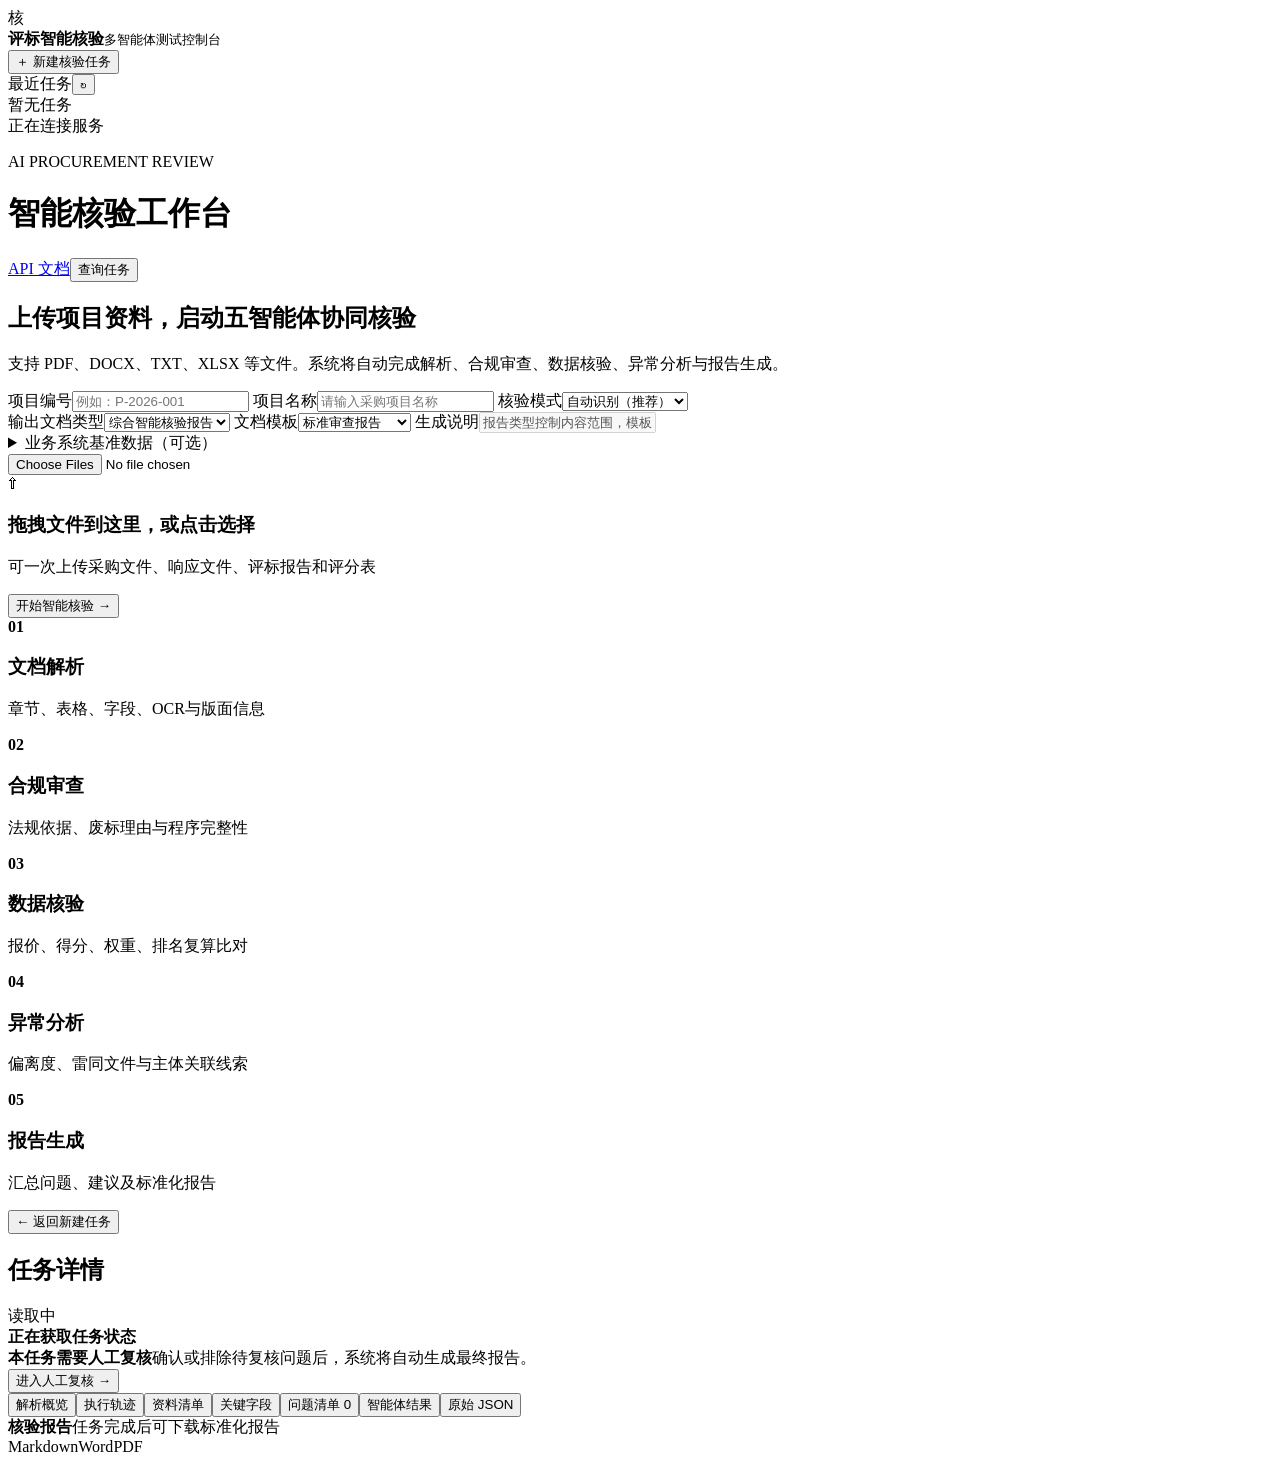
==== app/static/index.html @ 65434647 "feat: expose live LangGraph execution trace" ====
<!doctype html>
<html lang="zh-CN">
<head>
  <meta charset="utf-8">
  <meta name="viewport" content="width=device-width, initial-scale=1">
  <title>评标智能核验控制台</title>
  <link rel="stylesheet" href="/static/styles.css">
</head>
<body>
  <div class="shell">
    <aside class="sidebar">
      <div class="brand"><span class="brand-mark">核</span><div><strong>评标智能核验</strong><small>多智能体测试控制台</small></div></div>
      <button class="primary wide" id="newTaskBtn">＋ 新建核验任务</button>
      <div class="side-heading"><span>最近任务</span><button class="icon-btn" id="refreshTasks" title="刷新">↻</button></div>
      <div id="taskList" class="task-list"><div class="empty-side">暂无任务</div></div>
      <div class="side-footer"><span class="health-dot" id="healthDot"></span><span id="healthText">正在连接服务</span></div>
    </aside>

    <main class="main">
      <header class="topbar">
        <div><p class="eyebrow">AI PROCUREMENT REVIEW</p><h1>智能核验工作台</h1></div>
        <div class="top-actions"><a href="/docs" target="_blank" class="ghost">API 文档</a><button class="ghost" id="lookupBtn">查询任务</button></div>
      </header>

      <section id="createView" class="view active">
        <div class="intro"><h2>上传项目资料，启动五智能体协同核验</h2><p>支持 PDF、DOCX、TXT、XLSX 等文件。系统将自动完成解析、合规审查、数据核验、异常分析与报告生成。</p></div>
        <form id="uploadForm" class="panel upload-panel">
          <div class="form-grid">
            <label><span>项目编号</span><input name="project_id" id="projectId" required placeholder="例如：P-2026-001"></label>
            <label><span>项目名称</span><input name="project_name" required placeholder="请输入采购项目名称"></label>
            <label><span>核验模式</span><select name="check_type"><option value="auto">自动识别（推荐）</option><option value="full">完整核验</option><option value="compliance">仅合规审查</option><option value="data">仅数据核验</option><option value="anomaly">仅异常分析</option></select></label>
          </div>
          <div class="form-grid report-options">
            <label><span>输出文档类型</span><select name="output_type"><option>综合智能核验报告</option><option>合规审查专项报告</option><option>数据核验专项报告</option><option>异常分析专项报告</option><option>整改建议报告</option><option>标准化评标报告</option></select></label>
            <label><span>文档模板</span><select name="template_type"><option>标准审查报告</option><option>简版管理层报告</option><option>详细审查报告</option><option>整改建议报告</option><option>标准化评标报告</option></select></label>
            <label><span>生成说明</span><input value="报告类型控制内容范围，模板控制篇幅与版式" disabled></label>
          </div>
          <details class="system-record-panel">
            <summary>业务系统基准数据（可选）</summary>
            <p>用于核对评标报告与采购业务系统记录是否一致。请填写 JSON 对象；留空则只进行文件之间的比对。</p>
            <textarea name="system_record" rows="7" spellcheck="false" placeholder='{"project_name":"某项目","tenderer":"某采购单位","budget":"120万元","price_limit":"100万元","deadline":"2026-09-15 09:30"}'>{}</textarea>
          </details>
          <div class="dropzone" id="dropzone">
            <input type="file" name="files" id="files" multiple required accept=".pdf,.docx,.txt,.md,.xlsx,.xls,.csv,.json">
            <div class="upload-icon">⇧</div><h3>拖拽文件到这里，或点击选择</h3><p>可一次上传采购文件、响应文件、评标报告和评分表</p>
            <div id="fileChips" class="file-chips"></div>
          </div>
          <div class="submit-row"><span id="formMessage"></span><button class="primary" type="submit" id="submitBtn">开始智能核验 →</button></div>
        </form>
        <div class="agent-grid">
          <article><b>01</b><h3>文档解析</h3><p>章节、表格、字段、OCR与版面信息</p></article>
          <article><b>02</b><h3>合规审查</h3><p>法规依据、废标理由与程序完整性</p></article>
          <article><b>03</b><h3>数据核验</h3><p>报价、得分、权重、排名复算比对</p></article>
          <article><b>04</b><h3>异常分析</h3><p>偏离度、雷同文件与主体关联线索</p></article>
          <article><b>05</b><h3>报告生成</h3><p>汇总问题、建议及标准化报告</p></article>
        </div>
      </section>

      <section id="resultView" class="view">
        <div class="result-head"><div><button class="back-link" id="backBtn">← 返回新建任务</button><h2 id="resultTitle">任务详情</h2><p id="resultMeta"></p></div><div id="statusBadge" class="status-badge">读取中</div></div>
        <div class="progress-panel panel"><div class="progress-top"><strong id="progressText">正在获取任务状态</strong><span id="elapsedText"></span></div><div class="progress-track"><div id="progressBar"></div></div><div id="agentSteps" class="agent-steps"></div></div>
        <section id="executionNow" class="execution-now panel"></section>
        <div id="metrics" class="metrics"></div>
        <div id="reviewEntry" class="review-entry"><div><strong>本任务需要人工复核</strong><span>确认或排除待复核问题后，系统将自动生成最终报告。</span></div><button class="primary" id="openReviewBtn">进入人工复核 →</button></div>
        <div class="tabs"><button class="active" data-tab="overview">解析概览</button><button data-tab="trace">执行轨迹</button><button data-tab="materials">资料清单</button><button data-tab="fields">关键字段</button><button data-tab="issues">问题清单 <span id="issueCount">0</span></button><button data-tab="agents">智能体结果</button><button data-tab="raw">原始 JSON</button></div>
        <div class="panel tab-content" id="tabContent"></div>
        <div class="download-bar" id="downloadBar"><strong>核验报告</strong><span>任务完成后可下载标准化报告</span><div><a id="mdDownload">Markdown</a><a id="docxDownload">Word</a><a id="pdfDownload">PDF</a></div></div>
      </section>
    </main>
  </div>
  <div class="toast" id="toast"></div>
  <script src="/static/app.js"></script>
</body>
</html>
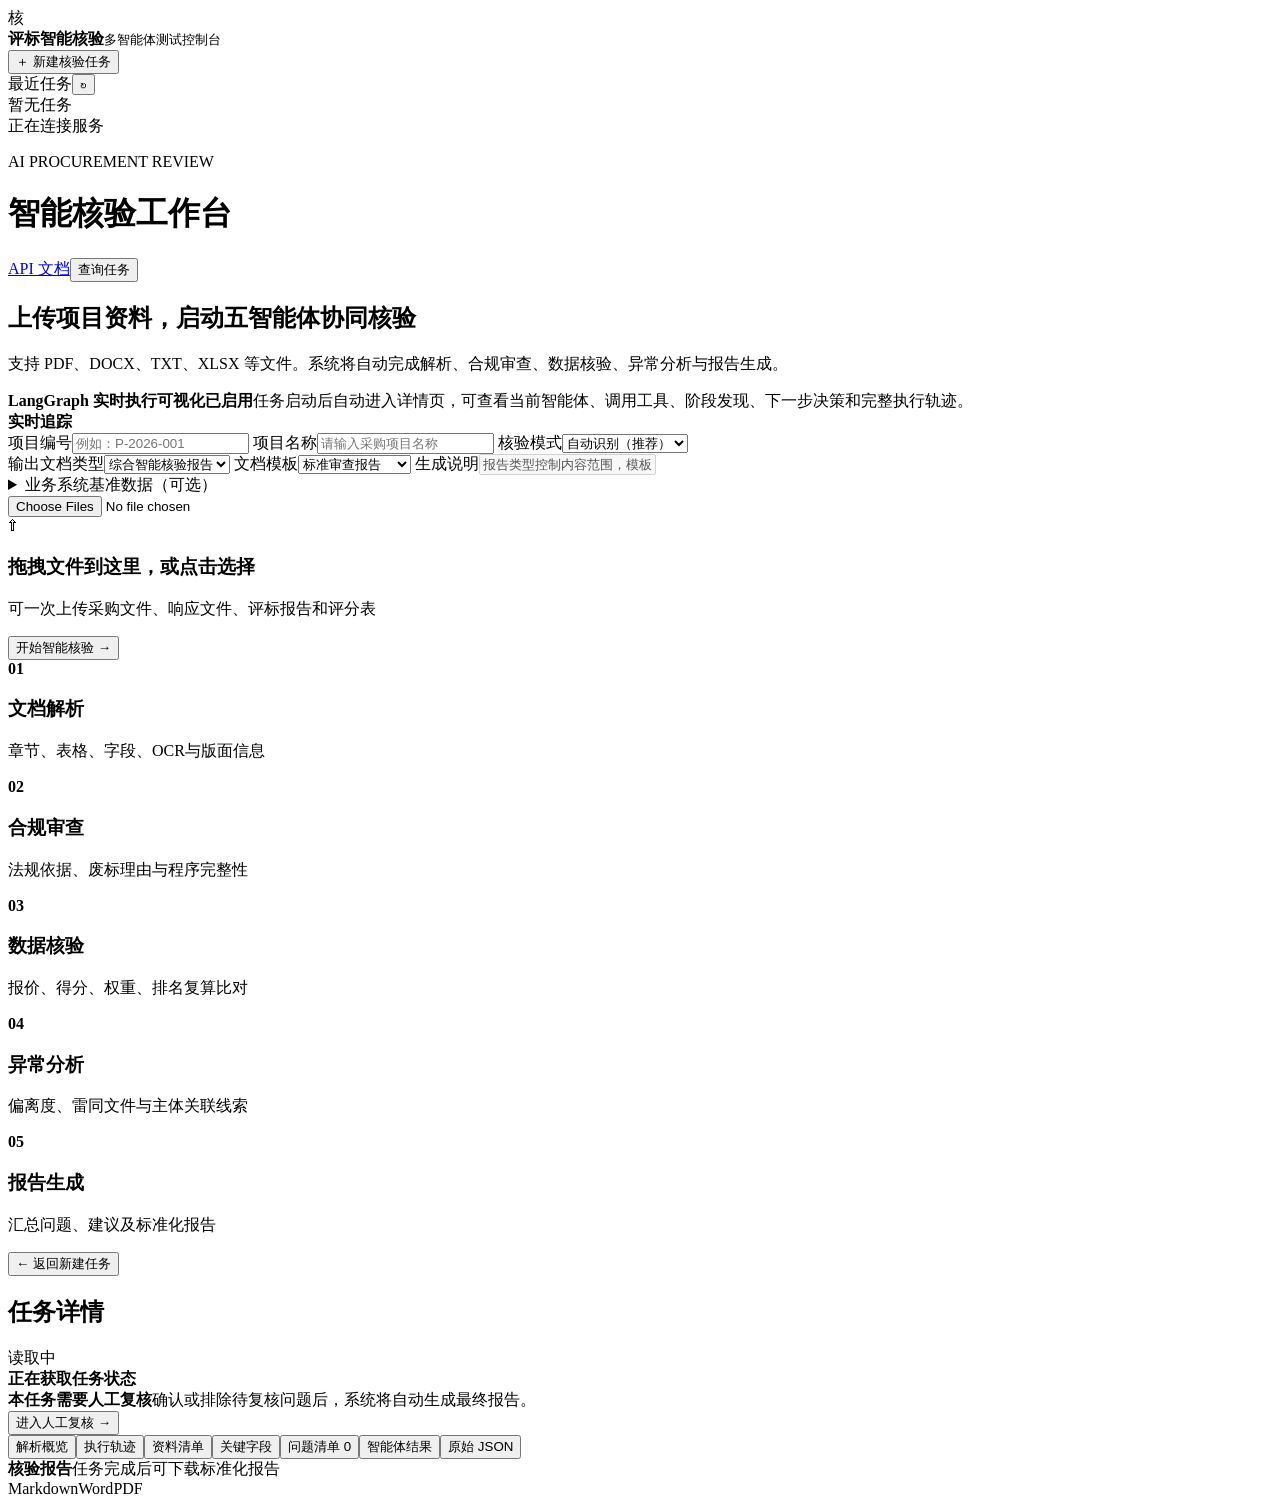
==== commit 4437796d: "fix: surface execution trace on dashboard" ====
--- a/app/static/index.html
+++ b/app/static/index.html
@@ -4,7 +4,7 @@
   <meta charset="utf-8">
   <meta name="viewport" content="width=device-width, initial-scale=1">
   <title>评标智能核验控制台</title>
-  <link rel="stylesheet" href="/static/styles.css">
+  <link rel="stylesheet" href="/static/styles.css?v=20260812-trace2">
 </head>
 <body>
   <div class="shell">
@@ -24,6 +24,7 @@
 
       <section id="createView" class="view active">
         <div class="intro"><h2>上传项目资料，启动五智能体协同核验</h2><p>支持 PDF、DOCX、TXT、XLSX 等文件。系统将自动完成解析、合规审查、数据核验、异常分析与报告生成。</p></div>
+        <div class="trace-intro panel"><div><strong>LangGraph 实时执行可视化已启用</strong><span>任务启动后自动进入详情页，可查看当前智能体、调用工具、阶段发现、下一步决策和完整执行轨迹。</span></div><b>实时追踪</b></div>
         <form id="uploadForm" class="panel upload-panel">
           <div class="form-grid">
             <label><span>项目编号</span><input name="project_id" id="projectId" required placeholder="例如：P-2026-001"></label>
@@ -69,6 +70,6 @@
     </main>
   </div>
   <div class="toast" id="toast"></div>
-  <script src="/static/app.js"></script>
+  <script src="/static/app.js?v=20260812-trace2"></script>
 </body>
 </html>
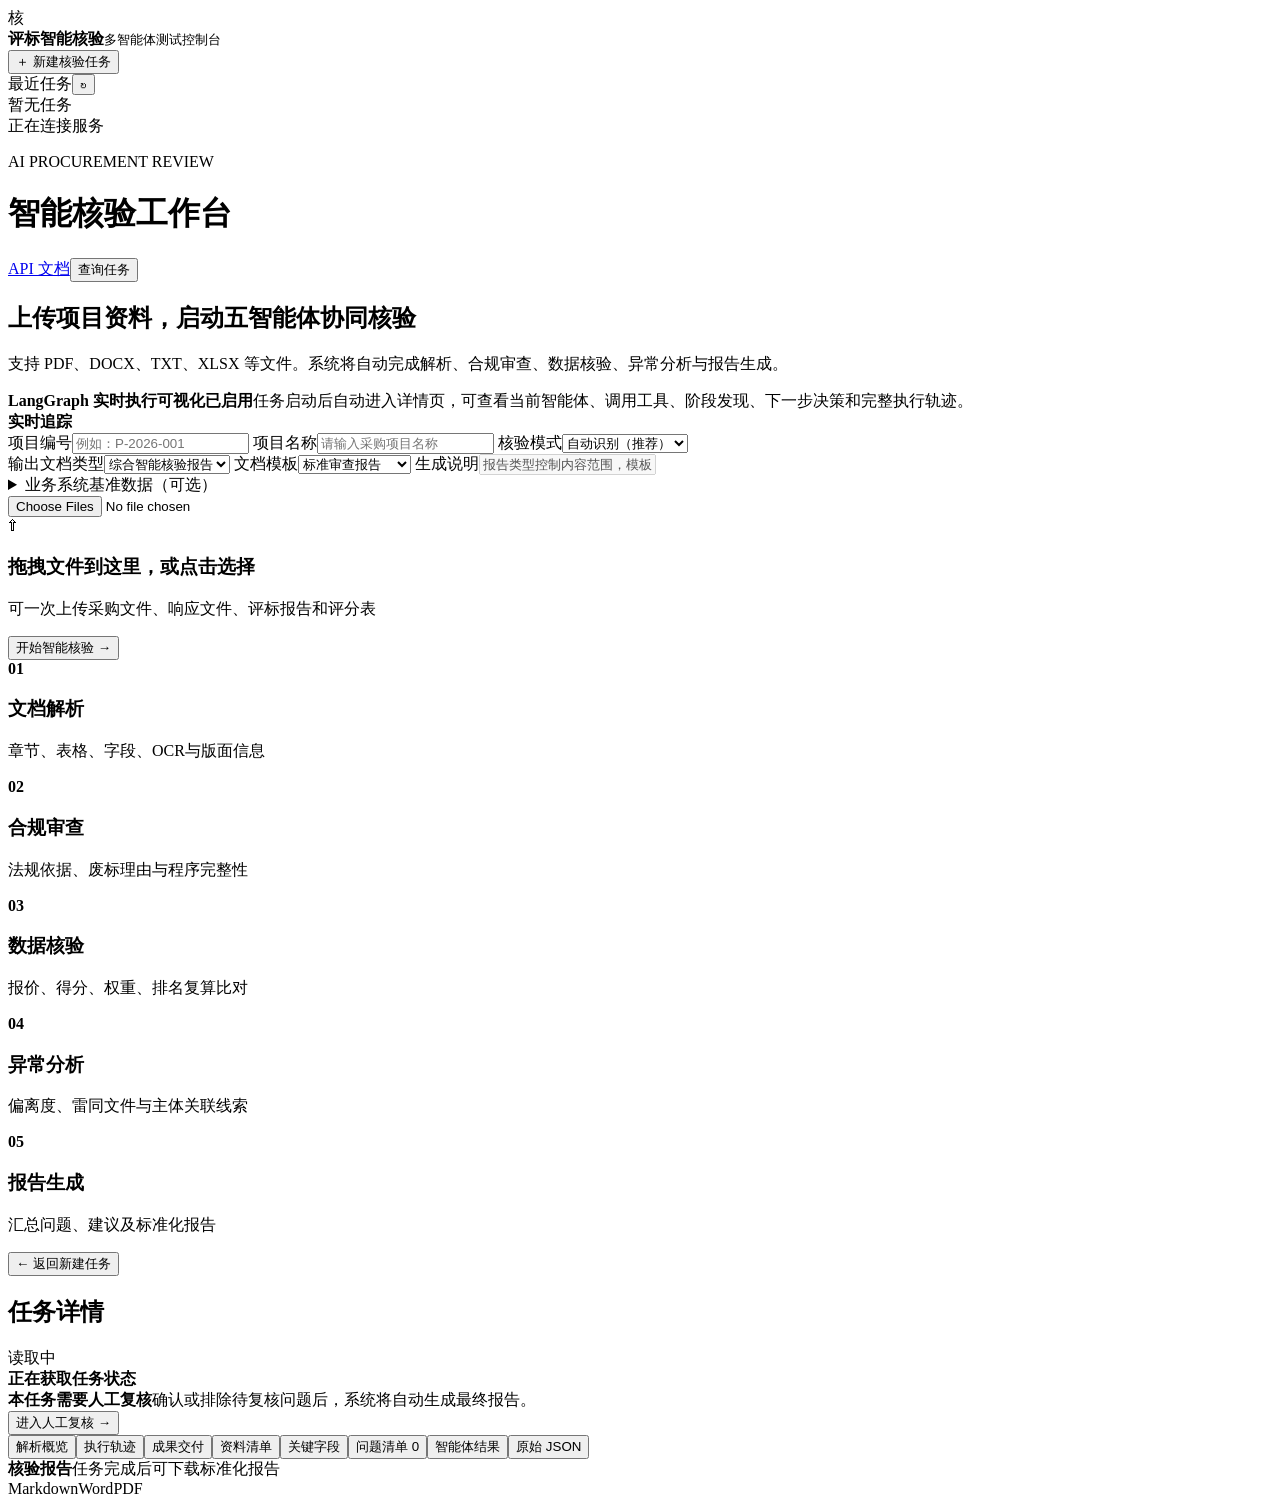
==== commit 3d86883d: "feat: expose formal task deliverables" ====
--- a/app/static/index.html
+++ b/app/static/index.html
@@ -63,7 +63,7 @@
         <section id="executionNow" class="execution-now panel"></section>
         <div id="metrics" class="metrics"></div>
         <div id="reviewEntry" class="review-entry"><div><strong>本任务需要人工复核</strong><span>确认或排除待复核问题后，系统将自动生成最终报告。</span></div><button class="primary" id="openReviewBtn">进入人工复核 →</button></div>
-        <div class="tabs"><button class="active" data-tab="overview">解析概览</button><button data-tab="trace">执行轨迹</button><button data-tab="materials">资料清单</button><button data-tab="fields">关键字段</button><button data-tab="issues">问题清单 <span id="issueCount">0</span></button><button data-tab="agents">智能体结果</button><button data-tab="raw">原始 JSON</button></div>
+        <div class="tabs"><button class="active" data-tab="overview">解析概览</button><button data-tab="trace">执行轨迹</button><button data-tab="deliverables">成果交付</button><button data-tab="materials">资料清单</button><button data-tab="fields">关键字段</button><button data-tab="issues">问题清单 <span id="issueCount">0</span></button><button data-tab="agents">智能体结果</button><button data-tab="raw">原始 JSON</button></div>
         <div class="panel tab-content" id="tabContent"></div>
         <div class="download-bar" id="downloadBar"><strong>核验报告</strong><span>任务完成后可下载标准化报告</span><div><a id="mdDownload">Markdown</a><a id="docxDownload">Word</a><a id="pdfDownload">PDF</a></div></div>
       </section>
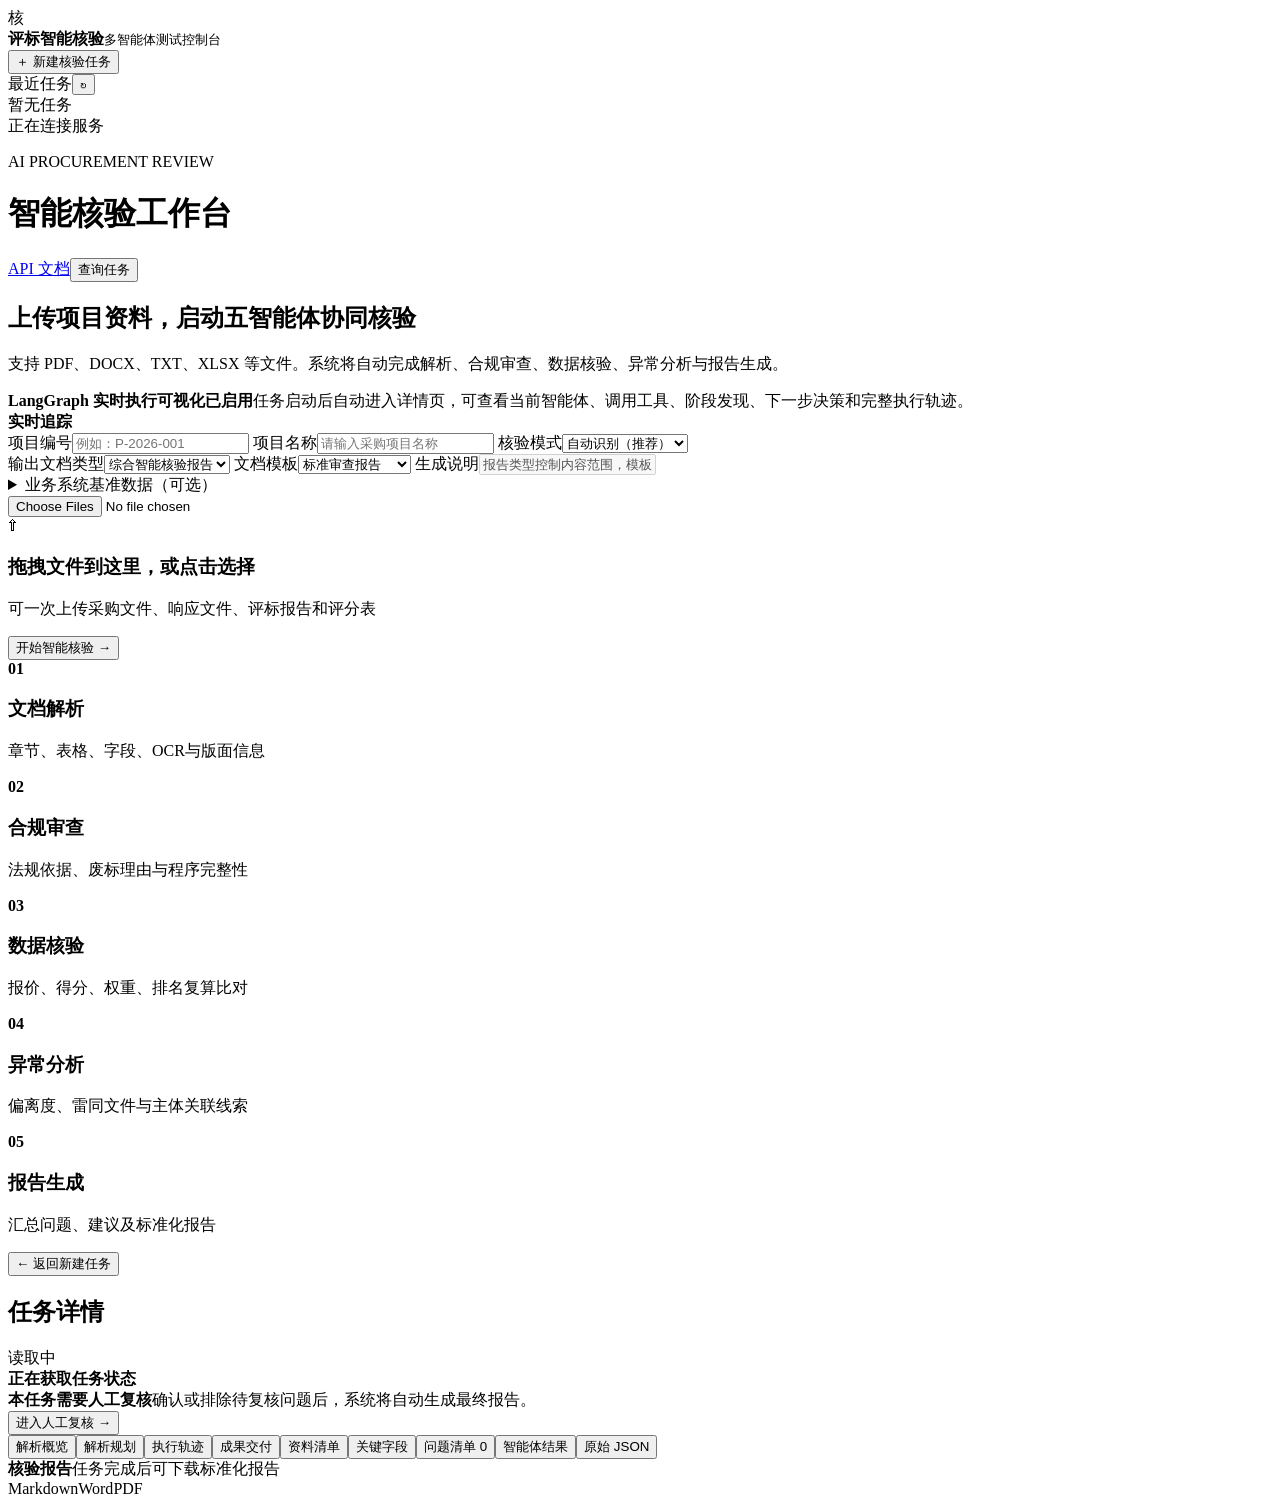
==== commit a0097235: "feat: close enterprise document parser loop" ====
--- a/app/static/index.html
+++ b/app/static/index.html
@@ -4,7 +4,8 @@
   <meta charset="utf-8">
   <meta name="viewport" content="width=device-width, initial-scale=1">
   <title>评标智能核验控制台</title>
-  <link rel="stylesheet" href="/static/styles.css?v=20260812-trace2">
+  <link rel="stylesheet" href="/static/styles.css?v=20260812-deliverables2">
+  <link rel="stylesheet" href="/static/parser.css?v=20260812-agent-parser">
 </head>
 <body>
   <div class="shell">
@@ -63,13 +64,13 @@
         <section id="executionNow" class="execution-now panel"></section>
         <div id="metrics" class="metrics"></div>
         <div id="reviewEntry" class="review-entry"><div><strong>本任务需要人工复核</strong><span>确认或排除待复核问题后，系统将自动生成最终报告。</span></div><button class="primary" id="openReviewBtn">进入人工复核 →</button></div>
-        <div class="tabs"><button class="active" data-tab="overview">解析概览</button><button data-tab="trace">执行轨迹</button><button data-tab="deliverables">成果交付</button><button data-tab="materials">资料清单</button><button data-tab="fields">关键字段</button><button data-tab="issues">问题清单 <span id="issueCount">0</span></button><button data-tab="agents">智能体结果</button><button data-tab="raw">原始 JSON</button></div>
+        <div class="tabs"><button class="active" data-tab="overview">解析概览</button><button data-tab="parser">解析规划</button><button data-tab="trace">执行轨迹</button><button data-tab="deliverables">成果交付</button><button data-tab="materials">资料清单</button><button data-tab="fields">关键字段</button><button data-tab="issues">问题清单 <span id="issueCount">0</span></button><button data-tab="agents">智能体结果</button><button data-tab="raw">原始 JSON</button></div>
         <div class="panel tab-content" id="tabContent"></div>
         <div class="download-bar" id="downloadBar"><strong>核验报告</strong><span>任务完成后可下载标准化报告</span><div><a id="mdDownload">Markdown</a><a id="docxDownload">Word</a><a id="pdfDownload">PDF</a></div></div>
       </section>
     </main>
   </div>
   <div class="toast" id="toast"></div>
-  <script src="/static/app.js?v=20260812-trace2"></script>
+  <script src="/static/app.js?v=20260812-deliverables2"></script>
 </body>
 </html>
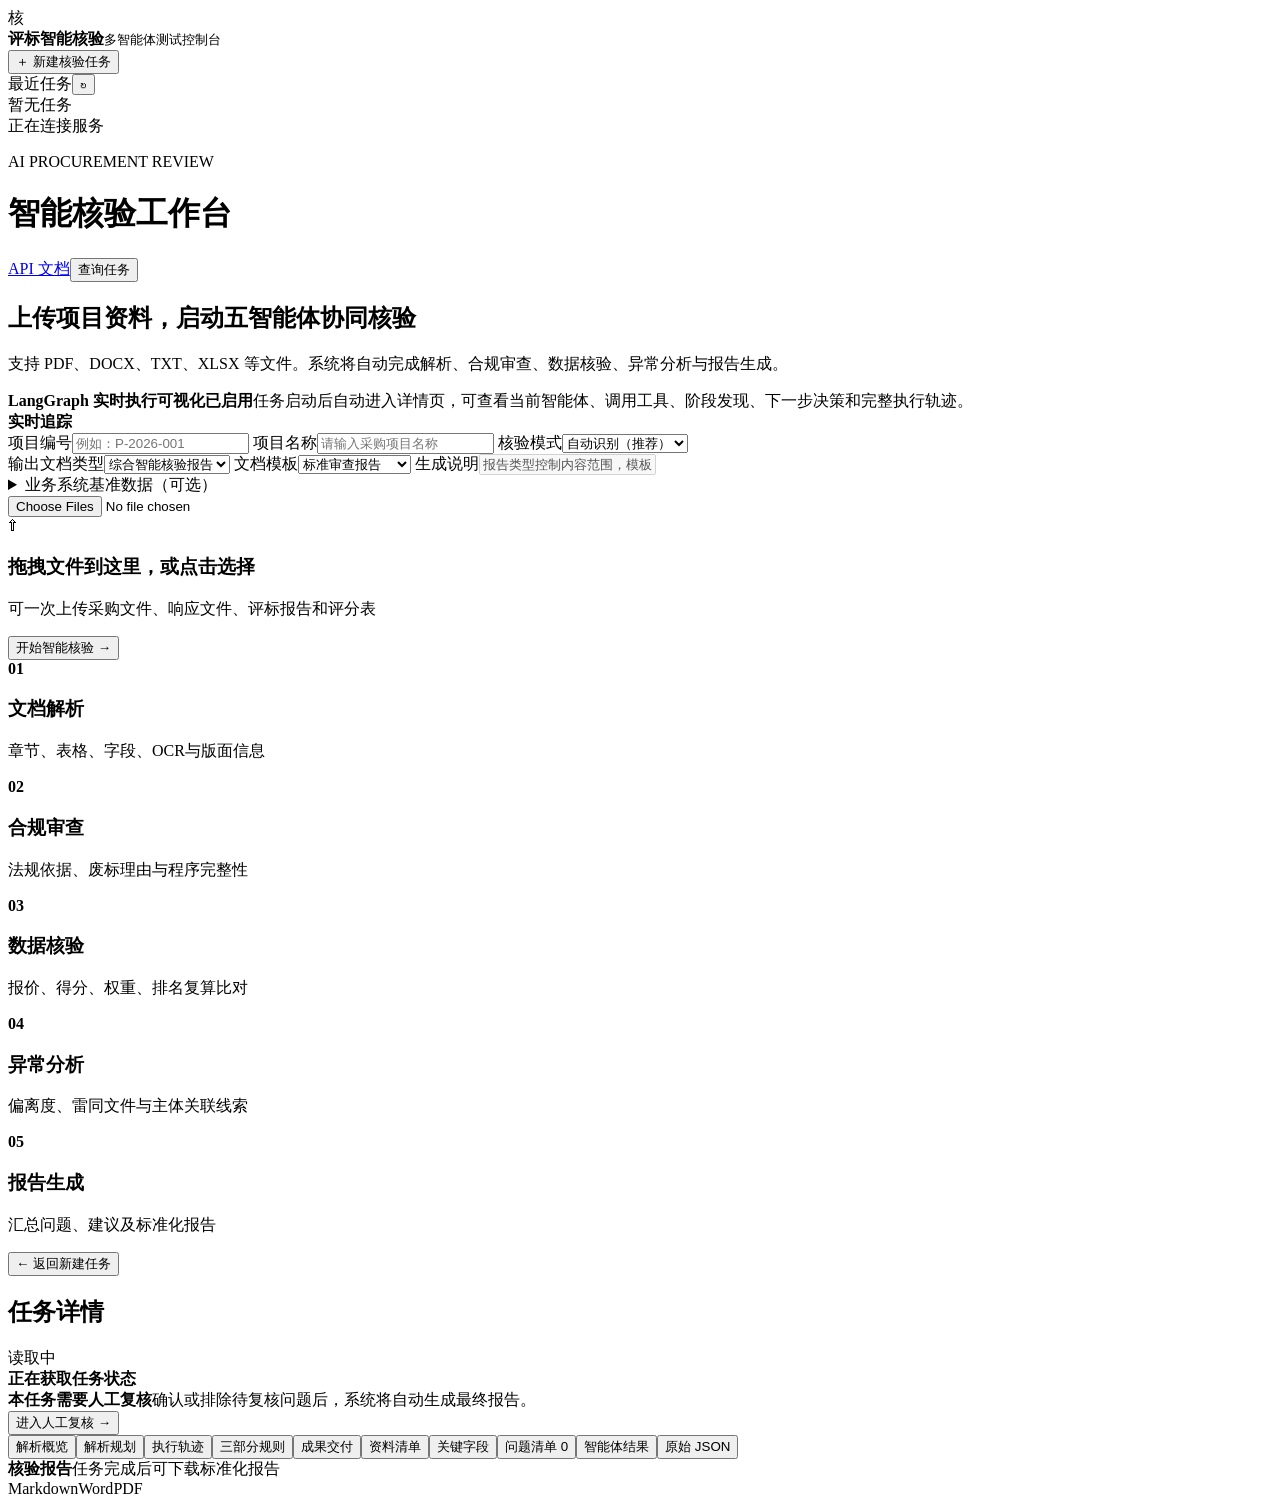
==== commit 517d9156: "feat: add evidence-based three-part review rules" ====
--- a/app/static/index.html
+++ b/app/static/index.html
@@ -64,7 +64,7 @@
         <section id="executionNow" class="execution-now panel"></section>
         <div id="metrics" class="metrics"></div>
         <div id="reviewEntry" class="review-entry"><div><strong>本任务需要人工复核</strong><span>确认或排除待复核问题后，系统将自动生成最终报告。</span></div><button class="primary" id="openReviewBtn">进入人工复核 →</button></div>
-        <div class="tabs"><button class="active" data-tab="overview">解析概览</button><button data-tab="parser">解析规划</button><button data-tab="trace">执行轨迹</button><button data-tab="deliverables">成果交付</button><button data-tab="materials">资料清单</button><button data-tab="fields">关键字段</button><button data-tab="issues">问题清单 <span id="issueCount">0</span></button><button data-tab="agents">智能体结果</button><button data-tab="raw">原始 JSON</button></div>
+        <div class="tabs"><button class="active" data-tab="overview">解析概览</button><button data-tab="parser">解析规划</button><button data-tab="trace">执行轨迹</button><button data-tab="rules">三部分规则</button><button data-tab="deliverables">成果交付</button><button data-tab="materials">资料清单</button><button data-tab="fields">关键字段</button><button data-tab="issues">问题清单 <span id="issueCount">0</span></button><button data-tab="agents">智能体结果</button><button data-tab="raw">原始 JSON</button></div>
         <div class="panel tab-content" id="tabContent"></div>
         <div class="download-bar" id="downloadBar"><strong>核验报告</strong><span>任务完成后可下载标准化报告</span><div><a id="mdDownload">Markdown</a><a id="docxDownload">Word</a><a id="pdfDownload">PDF</a></div></div>
       </section>
